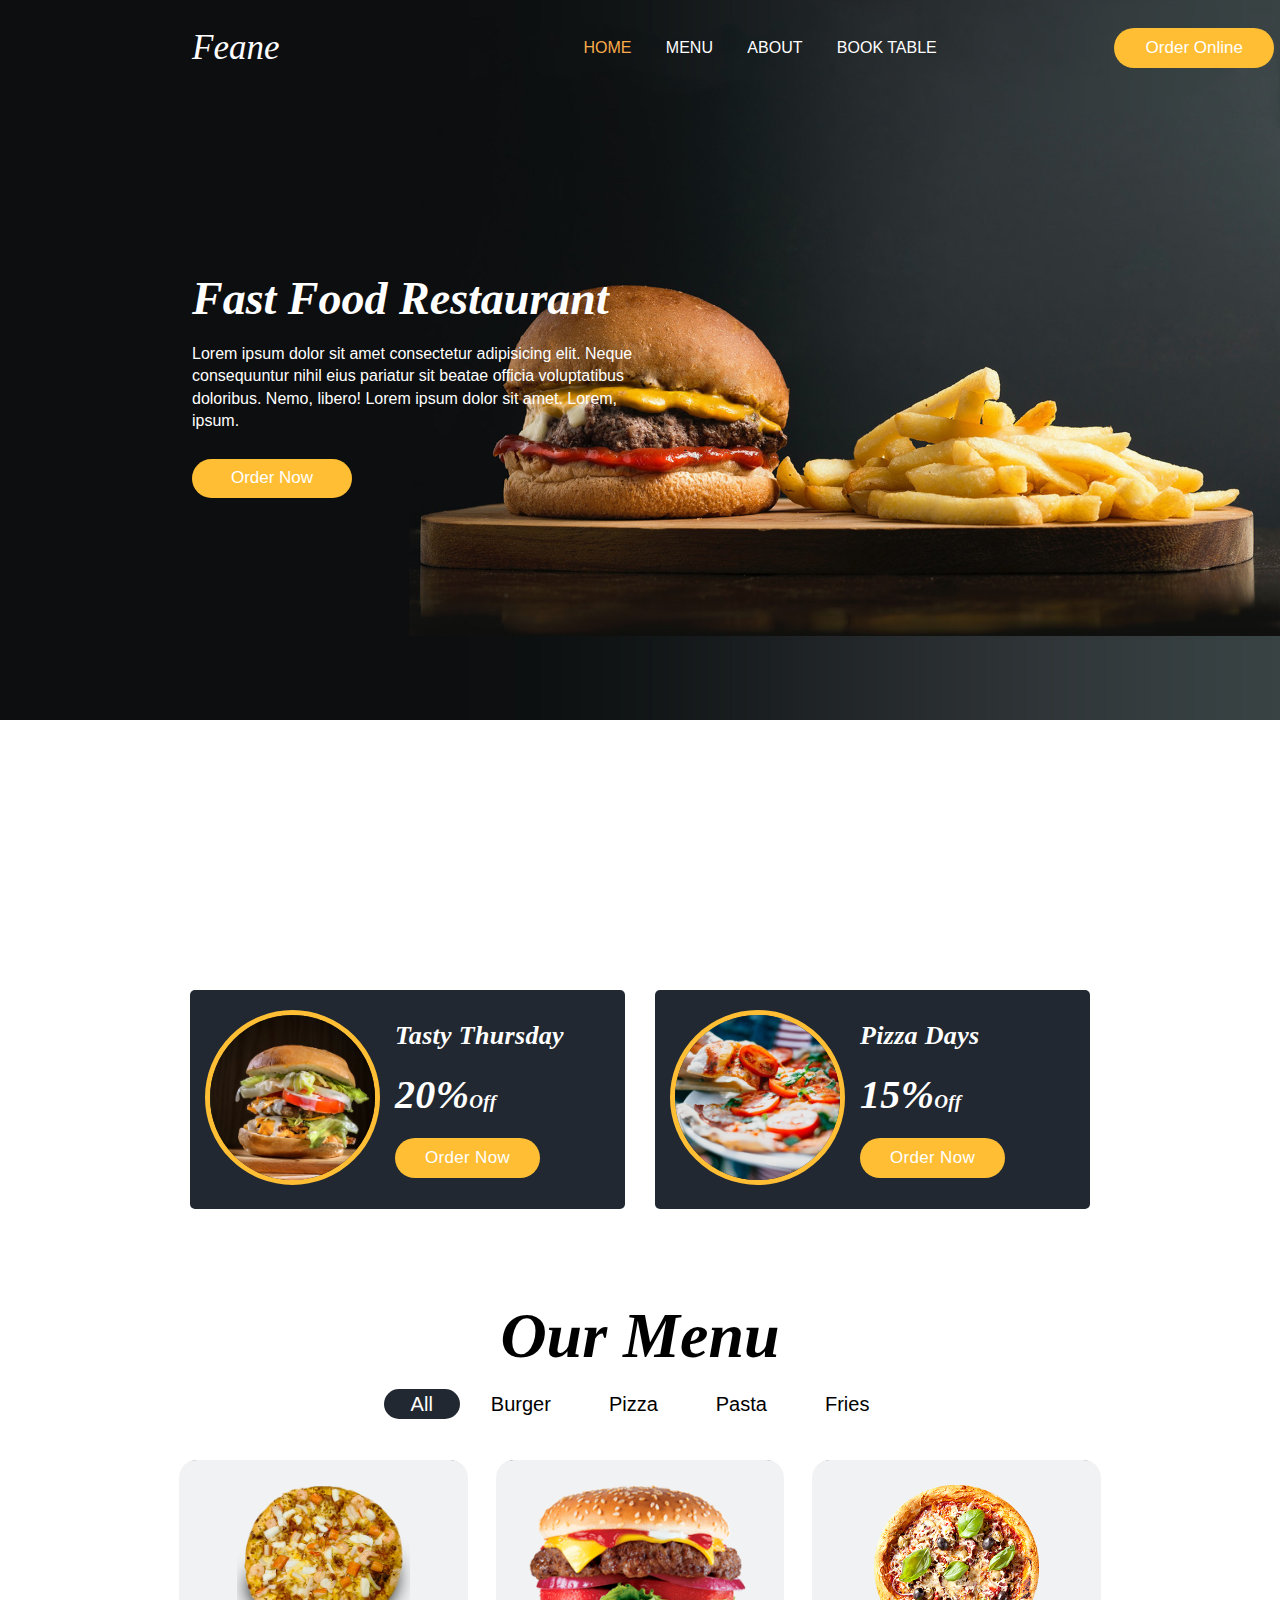
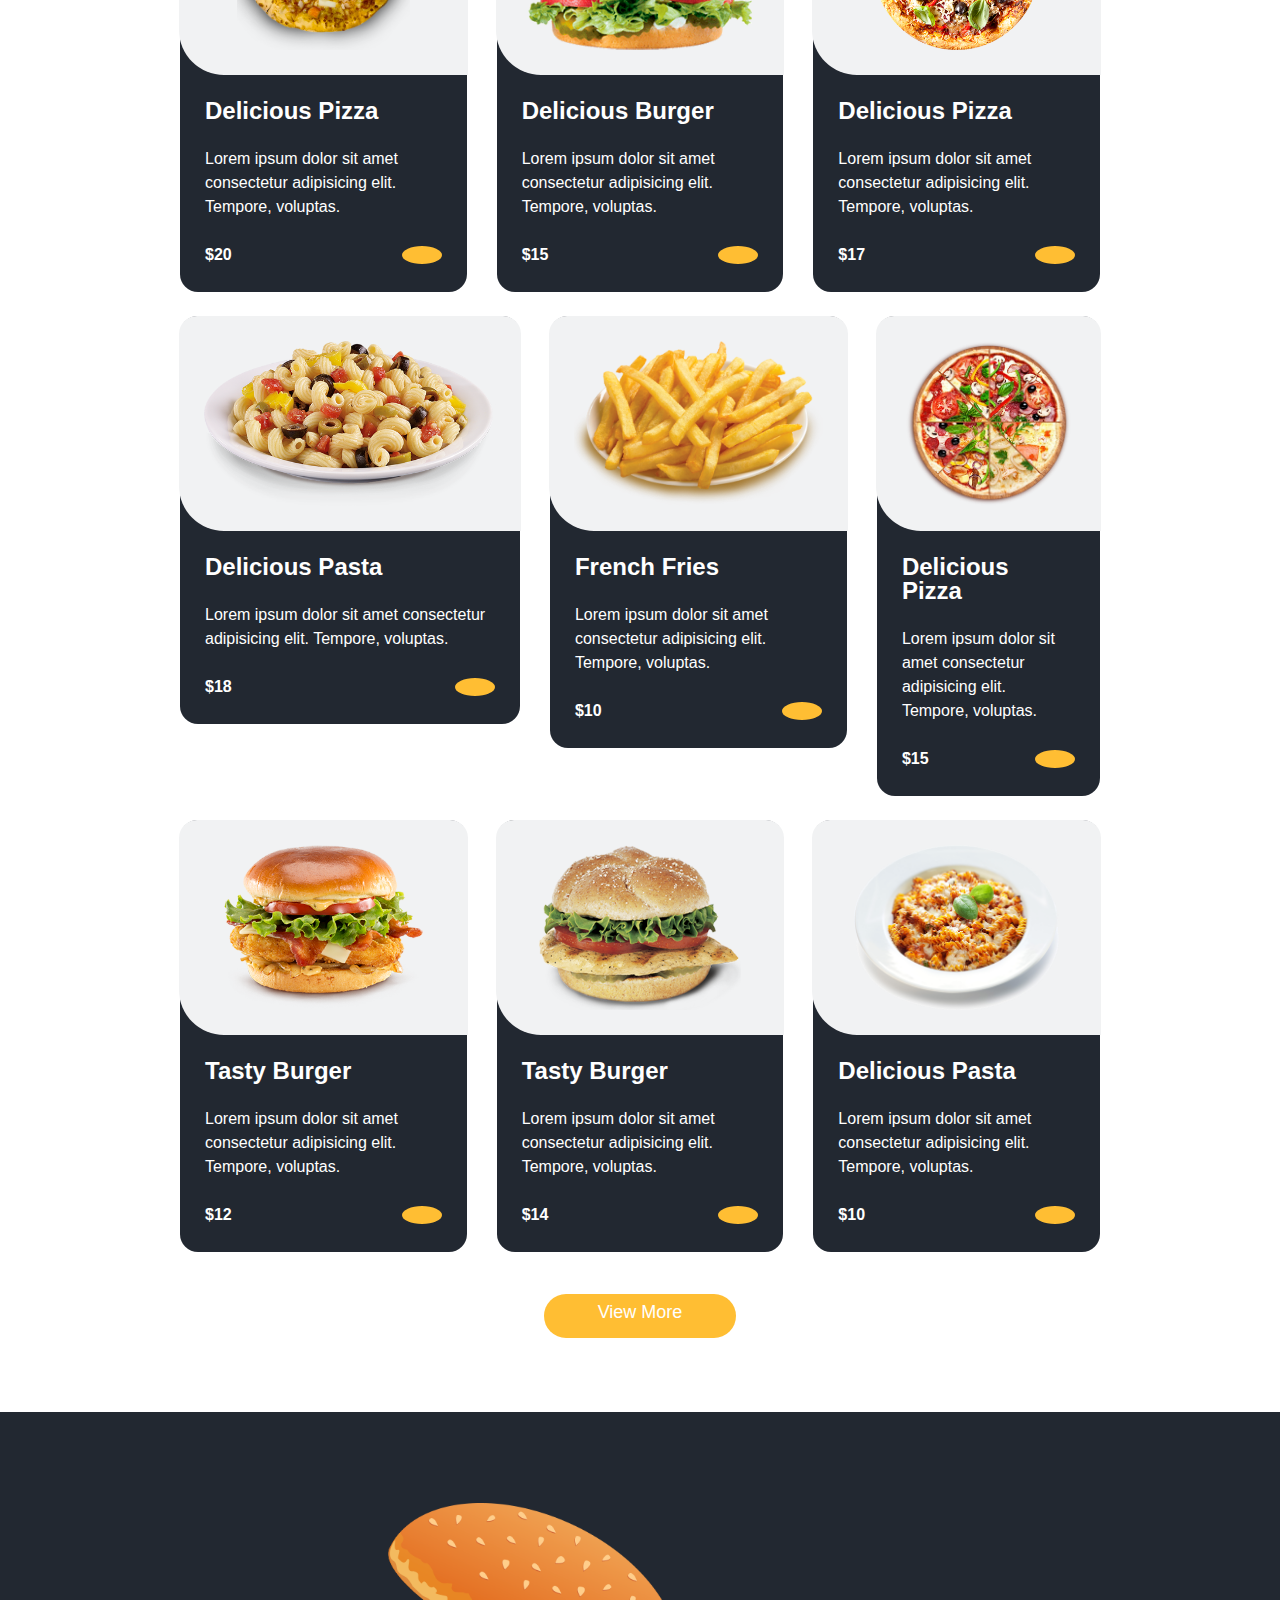
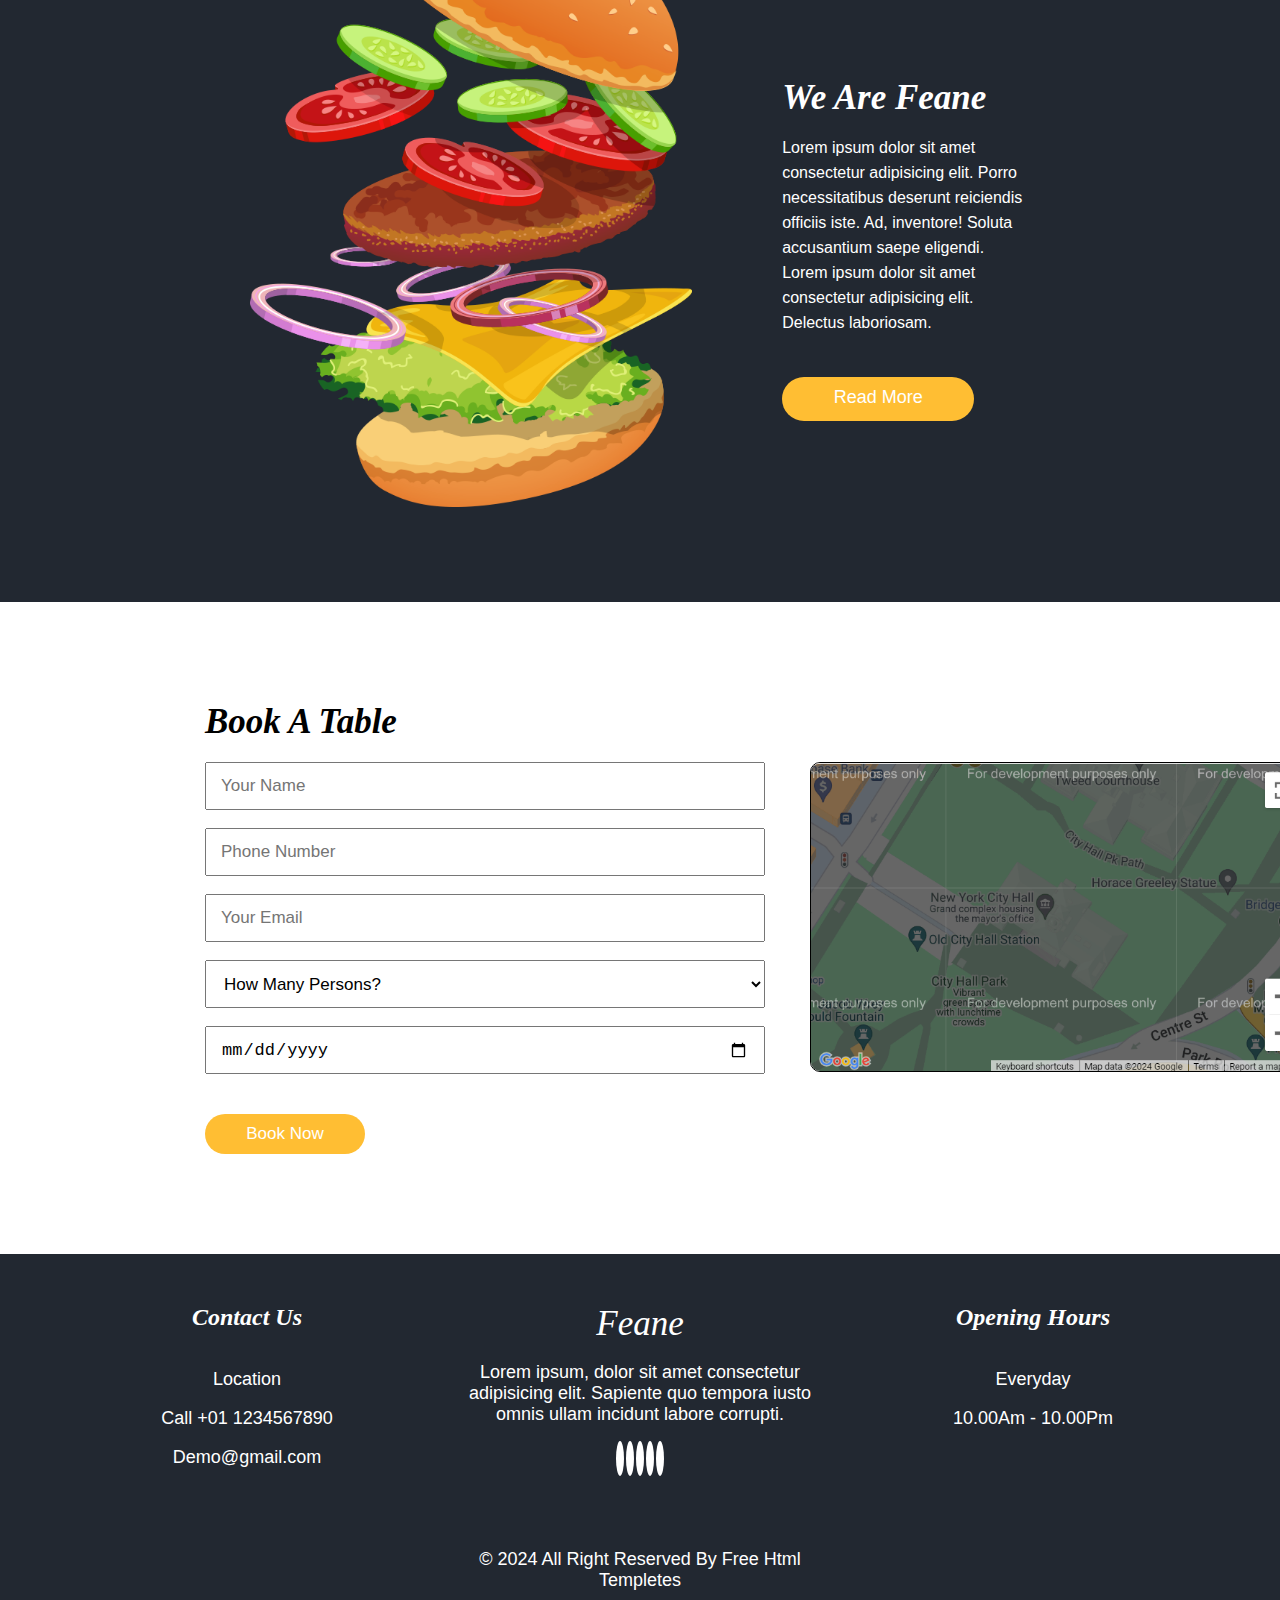
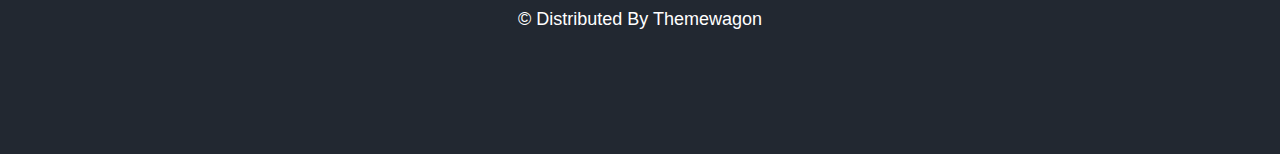
==== index.html @ 349c01c5 "template website" ====
<!DOCTYPE html>
<html lang="en">
<head>
    <meta charset="UTF-8">
    <meta name="viewport" content="width=device-width, initial-scale=1.0">
    <title>Feane</title>
    <link rel="stylesheet" href="F_Style.css">
    <link rel="stylesheet" href="https://cdnjs.cloudflare.com/ajax/libs/font-awesome/6.5.2/css/all.min.css" integrity="sha512-SnH5WK+bZxgPHs44uWIX+LLJAJ9/2PkPKZ5QiAj6Ta86w+fsb2TkcmfRyVX3pBnMFcV7oQPJkl9QevSCWr3W6A==" crossorigin="anonymous" referrerpolicy="no-referrer" />
</head>
<body>

<!-- home page -->

    <div class="container">
        <header>
            <div class="main">
                <nav>
                    <div class="left">
                        <a href="#home">Feane</a>
                    </div>

                    <div class="center">
                        <ul>
                            <li>
                                <a href="./F_index.html" style="color: rgb(250,171,74);">HOME</a>
                                <a href="./F_menu.html">MENU</a>
                                <a href="./F_about.html">ABOUT</a>
                                <a href="./F_booktable.html">BOOK TABLE</a>
                            </li>
                        </ul>
                    </div>

                    <div class="right">
                        <i class="fa-solid fa-user"></i>
                        <i class="fa-solid fa-cart-shopping"></i>
                        <i class="fa-solid fa-magnifying-glass"></i>
                        <button> Order Online </button>
                    </div>
                </nav>
            </div>
        </header>

<!-- over home-page -->
            
        <div class="pera">
            <h1>Fast Food Restaurant</h1><br>
            <p>Lorem ipsum dolor sit amet consectetur adipisicing elit. Neque consequuntur nihil eius pariatur sit beatae officia voluptatibus doloribus. Nemo, libero! Lorem ipsum dolor sit amet. Lorem, ipsum.</p><br>
            <button>Order Now</button>
        </div>

        <div class="dots">
            <i class="fa-solid fa-circle" style="font-size: 17px; color: rgb(255,187,0);"></i>
            <i class="fa-solid fa-circle"></i>
            <i class="fa-solid fa-circle"></i>
        </div>
    </div>

<!-- offer section -->

    <section class="offerSection">
        <div class="sectionOne">
            <div class="offer">
                <div class="row">
                    <!-- 1st offerbox -->
                    <div class="col">
                        <div class="first">
                            <div class="imgBox">
                                <img src="./F_Images/o1.jpg" alt="">
                            </div>
                            <div class="detailBox">
                                <h5>Tasty Thursday</h5>
                                <h6>
                                    <span>20%</span>Off
                                </h6>
                                <a href>Order Now <i class="fa-solid fa-cart-shopping"></i></a>
                            </div>
                        </div>
                    </div>

                    <!-- 2nd offerbox -->

                    <div class="col">
                        <div class="first">
                            <div class="imgBox">
                                <img src="./F_Images/o2.jpg" alt="">
                            </div>
                            <div class="detailBox">
                                <h5>Pizza Days</h5>
                                <h6>
                                    <span>15%</span>Off
                                </h6>
                                <a href>Order Now <i class="fa-solid fa-cart-shopping"></i></a>
                            </div>
                        </div>
                    </div>
                </div>
            </div>
        </div>
    </section>
    <!-- section:2 -->
    <section class="listsection">
        <div>
            <div class="list">
                <div class="menuhead">
                    <h1>Our Menu</h1>
                </div>
                <div class="listbar">
                    <ul>
                        <li>
                            <a href="#all" id="select">All</a>
                            <a href="#Burger">Burger</a>
                            <a href="#Pizza">Pizza</a>
                            <a href="#Pasta">Pasta</a>
                            <a href="#Fries">Fries</a>
                        </li>
                    </ul>
                </div>
                <div class="menu">
                    <!-- dish:1,2,3 -->
                    <div class="dises">
                        <!-- dish:1 -->
                        <div class="dish-list">
                            <div class="box">
                                <div>
                                    <div class="img">
                                        <img src="./F_Images/f1.png" alt="">
                                    </div>
                                    <div class="details">
                                        <h2>Delicious Pizza</h2><br>
                                        <p>
                                            Lorem ipsum dolor sit amet consectetur adipisicing elit. Tempore, voluptas.
                                        </p><br>
                                        <div class="option">
                                            <h4>$20</h4>
                                            <a href><i class="fa-solid fa-cart-shopping"></i></a>
                                        </div>
                                    </div>
                                </div>
                            </div>
                        </div>
                        <!-- dish:2 -->
                        <div class="dish-list">
                            <div class="box">
                                <div>
                                    <div class="img">
                                        <img src="./F_Images/f2.png" alt="">
                                    </div>
                                    <div class="details">
                                        <h2>Delicious Burger</h2><br>
                                        <p>
                                            Lorem ipsum dolor sit amet consectetur adipisicing elit. Tempore, voluptas.
                                        </p><br>
                                        <div class="option">
                                            <h4>$15</h4>
                                            <a href><i class="fa-solid fa-cart-shopping"></i></a>
                                        </div>
                                    </div>
                                </div>
                            </div>
                        </div>
                        <!-- dish:3 -->
                        <div class="dish-list">
                            <div class="box">
                                <div>
                                    <div class="img">
                                        <img src="./F_Images/f3.png" alt="">
                                    </div>
                                    <div class="details">
                                        <h2>Delicious Pizza</h2><br>
                                        <p>
                                            Lorem ipsum dolor sit amet consectetur adipisicing elit. Tempore, voluptas.
                                        </p><br>
                                        <div class="option">
                                            <h4>$17</h4>
                                            <a href><i class="fa-solid fa-cart-shopping"></i></a>
                                        </div>
                                    </div>
                                </div>
                            </div>
                        </div>
                    </div>
                    <!-- dish:4,5,6 -->
                    <div class="dises">
                        <!-- dish:4 -->
                        <div class="dish-list">
                            <div class="box">
                                <div>
                                    <div class="img">
                                        <img src="./F_Images/f4.png" alt="">
                                    </div>  
                                    <div class="details">
                                        <h2>Delicious Pasta</h2><br>
                                        <p>
                                            Lorem ipsum dolor sit amet consectetur adipisicing elit. Tempore, voluptas.
                                        </p><br>
                                        <div class="option">
                                            <h4>$18</h4>
                                            <a href><i class="fa-solid fa-cart-shopping"></i></a>
                                        </div>
                                    </div>
                                </div>
                            </div>
                        </div>
                        <!-- dish:5 -->
                        <div class="dish-list">
                            <div class="box">
                                <div>
                                    <div class="img">
                                        <img src="./F_Images/f5.png" alt="">
                                    </div>
                                    <div class="details">
                                        <h2>French Fries</h2><br>
                                        <p>
                                            Lorem ipsum dolor sit amet consectetur adipisicing elit. Tempore, voluptas.
                                        </p><br>
                                        <div class="option">
                                            <h4>$10</h4>
                                            <a href><i class="fa-solid fa-cart-shopping"></i></a>
                                        </div>
                                    </div>
                                </div>
                            </div>
                        </div>
                        <!-- dish:6 -->
                            <div class="dish-list">
                                <div class="box">
                                    <div>
                                        <div class="img">
                                            <img src="./F_Images/f6.png" alt="">
                                        </div>
                                        <div class="details">
                                            <h2>Delicious Pizza</h2><br>
                                            <p>
                                                Lorem ipsum dolor sit amet consectetur adipisicing elit. Tempore, voluptas.
                                            </p><br>
                                            <div class="option">
                                                <h4>$15</h4>
                                                <a href><i class="fa-solid fa-cart-shopping"></i></a>
                                            </div>
                                        </div>
                                    </div>
                                </div>
                            </div>  
                        </div>
                        <!-- dish:7,8,9 -->
                        <div class="dises">
                            <!-- dish:7 -->
                            <div class="dish-list">
                                <div class="box">
                                    <div>
                                        <div class="img">
                                            <img src="./F_Images/f7.png" alt="">
                                        </div>  
                                        <div class="details">
                                            <h2>Tasty Burger</h2><br>
                                            <p>
                                                Lorem ipsum dolor sit amet consectetur adipisicing elit. Tempore, voluptas.
                                            </p><br>
                                            <div class="option">
                                                <h4>$12</h4>
                                                <a href><i class="fa-solid fa-cart-shopping"></i></a>
                                            </div>
                                        </div>
                                    </div>
                                </div>
                            </div>
                        <!-- dish:8 -->
                            <div class="dish-list">
                                <div class="box">
                                    <div>
                                        <div class="img">
                                            <img src="./F_Images/f8.png" alt="">
                                        </div>
                                        <div class="details">
                                            <h2>Tasty Burger</h2><br>
                                            <p>
                                                Lorem ipsum dolor sit amet consectetur adipisicing elit. Tempore, voluptas.
                                            </p><br>
                                            <div class="option">
                                                <h4>$14</h4>
                                                <a href><i class="fa-solid fa-cart-shopping"></i></a>
                                            </div>
                                        </div>
                                    </div>
                                </div>
                            </div>
                        <!-- dish:9 -->
                            <div class="dish-list">
                                <div class="box">
                                    <div>
                                        <div class="img">
                                            <img src="./F_Images/f9.png" alt="">
                                        </div>
                                        <div class="details">
                                            <h2>Delicious Pasta</h2><br>
                                            <p>
                                                Lorem ipsum dolor sit amet consectetur adipisicing elit. Tempore, voluptas.
                                            </p><br>
                                            <div class="option">
                                                <h4>$10</h4>
                                                <a href><i class="fa-solid fa-cart-shopping"></i></a>
                                            </div>
                                        </div>
                                    </div>
                                </div>
                            </div>  
                        </div>
                    </div>
                </div>
            <div class="more">
                <a href>View More</a>
            </div>
        </div>
    </section>
    <!-- section:3 -->
    <section>
        <div class="about">
            <div class="aboutmain">
                <div class="aboutimg">
                    <img src="./F_Images/about-img.png" alt="about">
                </div>
                <div>
                    <div class="aboutdetail">
                        <h1>We Are Feane</h1><br>
                        <p>Lorem ipsum dolor sit amet consectetur adipisicing elit. Porro necessitatibus deserunt reiciendis officiis iste. Ad, inventore! Soluta accusantium saepe eligendi. Lorem ipsum dolor sit amet consectetur adipisicing elit. Delectus laboriosam.
                        </p>
                        <div class="more">
                            <a href>Read More</a>
                        </div>
                    </div>
                </div>
            </div>
        </div>
    </section>
    <!-- section:4 -->
    <section class="four">
        <div class="fandm">
            <div class="form">
                <div><h2>Book A Table</h2></div>
                <form>
                    <input type="text" placeholder="Your Name" class="inputs"><br><br>
                    <input type="number" placeholder="Phone Number" class="inputs"><br><br>
                    <input type="email" placeholder="Your Email" class="inputs"><br><br>
                    <select class="inputs">
                        <option value="no of person">How Many Persons?</option>
                        <option value="2">2</option>
                        <option value="3">3</option>
                        <option value="4">4</option>
                        <option value="5">5</option>
                    </select><br><br>
                    <input type="date" class="inputs">
                </form>
                <div class="right">
                    <button>Book Now</button>
                </div>
            </div>
            <div class="maps">
                <img src="./F_Images/map.png" alt="">
            </div>
        </div>
    </section>
    <footer>
        <div class="foot">
            <div class="subfoot">
                <div class="lhs">
                    <h2>Contact Us</h2><br>
                    <p class="fpera"><i class="fa-solid fa-location-dot"></i> Location</p><br>
                    <p class="fpera"><i class="fa-solid fa-phone"></i> Call +01 1234567890</p><br>
                    <p class="fpera"><i class="fa-solid fa-envelope"></i> Demo@gmail.com</p><br>
                </div>
                <div class="middle">
                    <a href="#home" id="A">Feane</a><br><br>
                    <p class="fpera">Lorem ipsum, dolor sit amet consectetur adipisicing elit. Sapiente quo tempora iusto omnis ullam incidunt labore corrupti.</p><br>
                    <div class="brands">
                        <a href><i class="fa-brands fa-facebook"></i></a>
                        <a href><i class="fa-brands fa-twitter"></i></a>
                        <a href><i class="fa-brands fa-linkedin"></i></a>
                        <a href><i class="fa-brands fa-instagram"></i></a>
                        <a href><i class="fa-brands fa-pinterest"></i></a>
                    </div><br><br><br><br>
                    <p class="fpera">&#169; 2024 All Right Reserved By Free Html Templetes</p><br>
                    <p class="fpera">&#169; Distributed By Themewagon</p>
                </div>
                <div class="rhs">
                    <h2>Opening Hours </h2><br>
                    <p class="fpera">Everyday</p><br>
                    <p class="fpera">10.00Am - 10.00Pm</p>
                </div>
            </div>
        </div>
    </footer>
</body>
</html>
---- F_Style.css ----
*{
    margin: 0;
    padding: 0;
    box-sizing: border-box;
}

.main{
    width: 100%;
    height: 100%;
}

.container{
    width: 100%;
    height: 100vh;
    background-image: url(./F_Images/feane_bg.jpg);
    background-size: cover;
    background-size: 100%;
    background-repeat: no-repeat;
}

nav{
    height: 5rem;
    width: 100%;
    padding-top: 1rem;
    color: white;
    display: flex;
    align-items: center;
}

.left{
    margin-right: 17rem;
    margin-left: 12rem;
}

.left a{
    color: white;
    font-size: 35px;
    font-style: italic;
    text-decoration: none;
}

.center ul a{
    color: white;
    padding-right: 1.9rem;
    text-decoration: none;
    font-family: Verdana, Geneva, Tahoma, sans-serif;
}

.center ul{
    list-style-type: none;
}

.center{
    margin-right: 3rem;
    padding: 2rem;
}

.right i{
    padding: 0.7rem;
}

.right button{
    width: 10rem;
    height: 2.47rem;
    border-radius: 7rem;
    font-size: 17px;
    color: white;
    background-color: #ffbe33;
    outline: none;
    border: none;
    text-decoration: none;
}

.pera{
    width: 36vw;
    margin-top: 12rem;
    margin-left: 12rem;
    color: white;
}

.pera p{
    line-height: 1.4;
    font-family: sans-serif;
}

.pera h1{
    font-size: 46px;
    font-style: italic;
}

.pera button{
    width: 10rem;
    height: 2.47rem;
    border-radius: 7rem;
    font-size: 17px;
    margin-top: 0.5rem;
    color: white;
    background-color: #ffbe33;
    outline: none;
    border: none;
    text-decoration: none;
}

.dots{
    width: 5rem;
    height: 2.50rem;
    margin-left: 12rem;
    margin-top: 9.20rem;
    padding: 0.7rem;
    font-size: 11px;
    letter-spacing: 0.1rem;
    color: white;
}

.offerSection{
    padding-top: 45px;
    padding-bottom: 90px;
}

.offer{
    width: 100%;
    padding-left: 15px;
    padding-right: 15px;
    margin-left: auto;
    margin-right: auto;
}

.row{
    display: flex;
    flex-wrap: wrap;
    margin-left: 160px;
    margin-right: 160px;
}

.col{
    position: relative;
    width: 50%;
    padding: 0 15px;
}

.first{
    display: flex;
    align-items: center;
    margin-top: 45px;
    border-radius: 5px;
    padding: 20px 15px;
    background-color: #222831;
    color: #ffffff;
}

.imgBox img{
    width: 175px;
    height: 175px;
    margin-right: 15px;
    border-radius: 100%;
    position: relative;
    border: 5px solid #ffbe33;
}

.detailBox{
    font-size: 19px;
    font-style: italic;
    letter-spacing: 0.02rem;
}

.detailBox h5{
    font-size: 26px;
}

.detailBox h6{
    font-size: 19px;
    margin-top: 20px;
    margin-bottom: 20px;
}

.detailBox span{
    font-size: 40px;
    margin: 10px 0;
}

.detailBox a{
    display: inline-block;
    padding: 10px 30px;
    background-color: #ffbe33;
    color: #ffffff;
    font-size: 17px;
    border-radius: 45px;
    border: none;
    text-decoration: none;
    font-family: Verdana, Geneva, Tahoma, sans-serif;
    font-style: normal;
}

.list{
    margin: 0 150px;
    padding: 0 15px;
    text-align: center;
}

.menuhead{
    font-size: xx-large;
    font-style: italic;
}

.listbar{
    margin: 10px 0;
    padding: 10px 0;
}

.listbar ul li{
    list-style-type: none;
}

.listbar ul li a{
    padding: 4px 27px;
    font-size: 20px;
    color: black;
    text-decoration: none;
    font-family: Verdana, Geneva, Tahoma, sans-serif;
    border-radius: 35px;
}

#select{
    color: #ffffff;
    background-color: #222831;
}

.dises{
    display: flex;
}

.dish-list{
    padding: 0 15px;
}

.box{
    margin-top: 25px;
    background-color: #222831;
    color: #ffffff;
    border-radius: 18px;
}

.img{
    display: flex;
    justify-content:center;
    border-bottom-left-radius: 45px;
    border-top-left-radius: 18px;
    border-top-right-radius: 18px;
    background: rgb(241,242,243);
    margin: -1px;
    padding: 25px;
    height: 215px;
}

.details{
    padding: 25px;
    text-align: left;
    line-height: 1.5rem;
    text-decoration: none;
    font-family: Verdana, Geneva, Tahoma, sans-serif;
}

.option{
    display: flex;
    color: #ffffff;
    align-items: center;
    justify-content: space-between;
}

.details .option a{
    padding: 9px;
    background-color: #ffbe33;
    color: #ffffff;
    border-radius: 50%;
    width: 2.5rem;
}

.more{
    height: 4rem;
    margin-top: 2rem;
    margin-bottom: 4rem;
    display: flex;
    justify-content: center;
    align-items: center;
    
}

.more a{
    width: 12rem;
    height: 2.7rem;
    padding-top: 0.5rem;
    font-size: 18px;
    border-radius: 2rem;
    text-align: center;
    text-decoration: none;   
    color: white;
    background-color: #ffbe33;
    font-family: 'Segoe UI', Tahoma, Geneva, Verdana, sans-serif;
}

footer{
    height: 500px;
    background-color: rgb(34,40,49);
}

.subfoot{
    padding: 50px 0;
    margin: 0 100px;
    color: white;
    display: flex;
    justify-content: center;
}

.lhs{
    width: 300px;
    text-align: center;
}

.lhs h2{
    font-style: italic;
    padding-bottom: 20px;
}

.middle{
    width: 500px;
    padding-top: 10px;
    color: #ffffff;
    text-align: center;
    padding: 0 50px;
}

#A{
    color: #ffffff;
    font-size: 35px;
    font-style: italic;
    text-decoration: none;
}

.rhs{
    width: 300px;
    text-align: center;
}

.rhs h2{
    font-style: italic;
    padding-bottom: 20px;
}

.fpera{
    font-size: 18px;
    font-family: 'Gill Sans', 'Gill Sans MT', Calibri, 'Trebuchet MS', sans-serif;
}

.brands a{
    color: #000;
    background-color: #fff;
    font-size: 30px;
    padding-top: 2px;
    padding-left: 4px;
    padding-right: 4px;
    margin: 0 1px;
    border-radius: 50%;
}

.about{
    /* border: 2px solid red; */
    background-color: #222831;
    padding: 1px 0;
}

.aboutmain{
    /* border: 2px dashed blue; */
    display: flex;
    margin: 5rem 15rem 5rem 15rem;
}

.aboutimg img{
    height: 39rem;
    padding: 10px;
    background: transparent;
}

.aboutdetail{
    /* border: 1px solid greenyellow; */
    color: #ffffff;
    font-family: Verdana, Geneva, Tahoma, sans-serif;
    align-items: center;
    padding-left: 5rem;
    padding-right: 1rem;
    margin-top: 12rem;
    line-height: 25px; 
}

.aboutdetail h1{
    font-style: italic;
    text-decoration: none;
    font-family: initial;
    font-size: 35px;
}

.aboutdetail .more{
    justify-content: left;
}

.four{
    padding: 90px 0;
}

.fandm{
    margin: 0 180px;
    padding: 10px 10px;
    display: flex;
}

.form{
    margin-left: 15px;
}

.form form{
    margin-bottom: 40px;
    position: relative;
}

.form h2{
    font-size: 35px;
    font-style: italic;
    margin-bottom: 20px;
}

.inputs{
    width: 35rem;
    height: 3rem;
    font-size: 17px;
    padding: 12px 14px;
}

.maps{
    position: relative;
    margin-left: 45px;
}

.maps img{
    border: 1px solid black;
    border-radius: 10px;
    height: 310px;
    width: 500px;
    margin-top: 60px;
}

button:hover{
    background-color: #ffbe33;
    cursor: pointer;
}

.left a:hover{
    color: #faab00;
}

.right i:hover{
    color: #ffbe33;
}

#A:hover{
    color: #faab00;
}

li a:hover{
    color: #faab00;
    background-color: transparent;
}

.listbar a:hover{
    color: #fff;
    background-color: #222831;
}

button:hover{
    background-color: #faab00;
}

.detailBox a:hover{
    background-color: #faab00;
}

.more a:hover{
    background-color: #faab00;
}
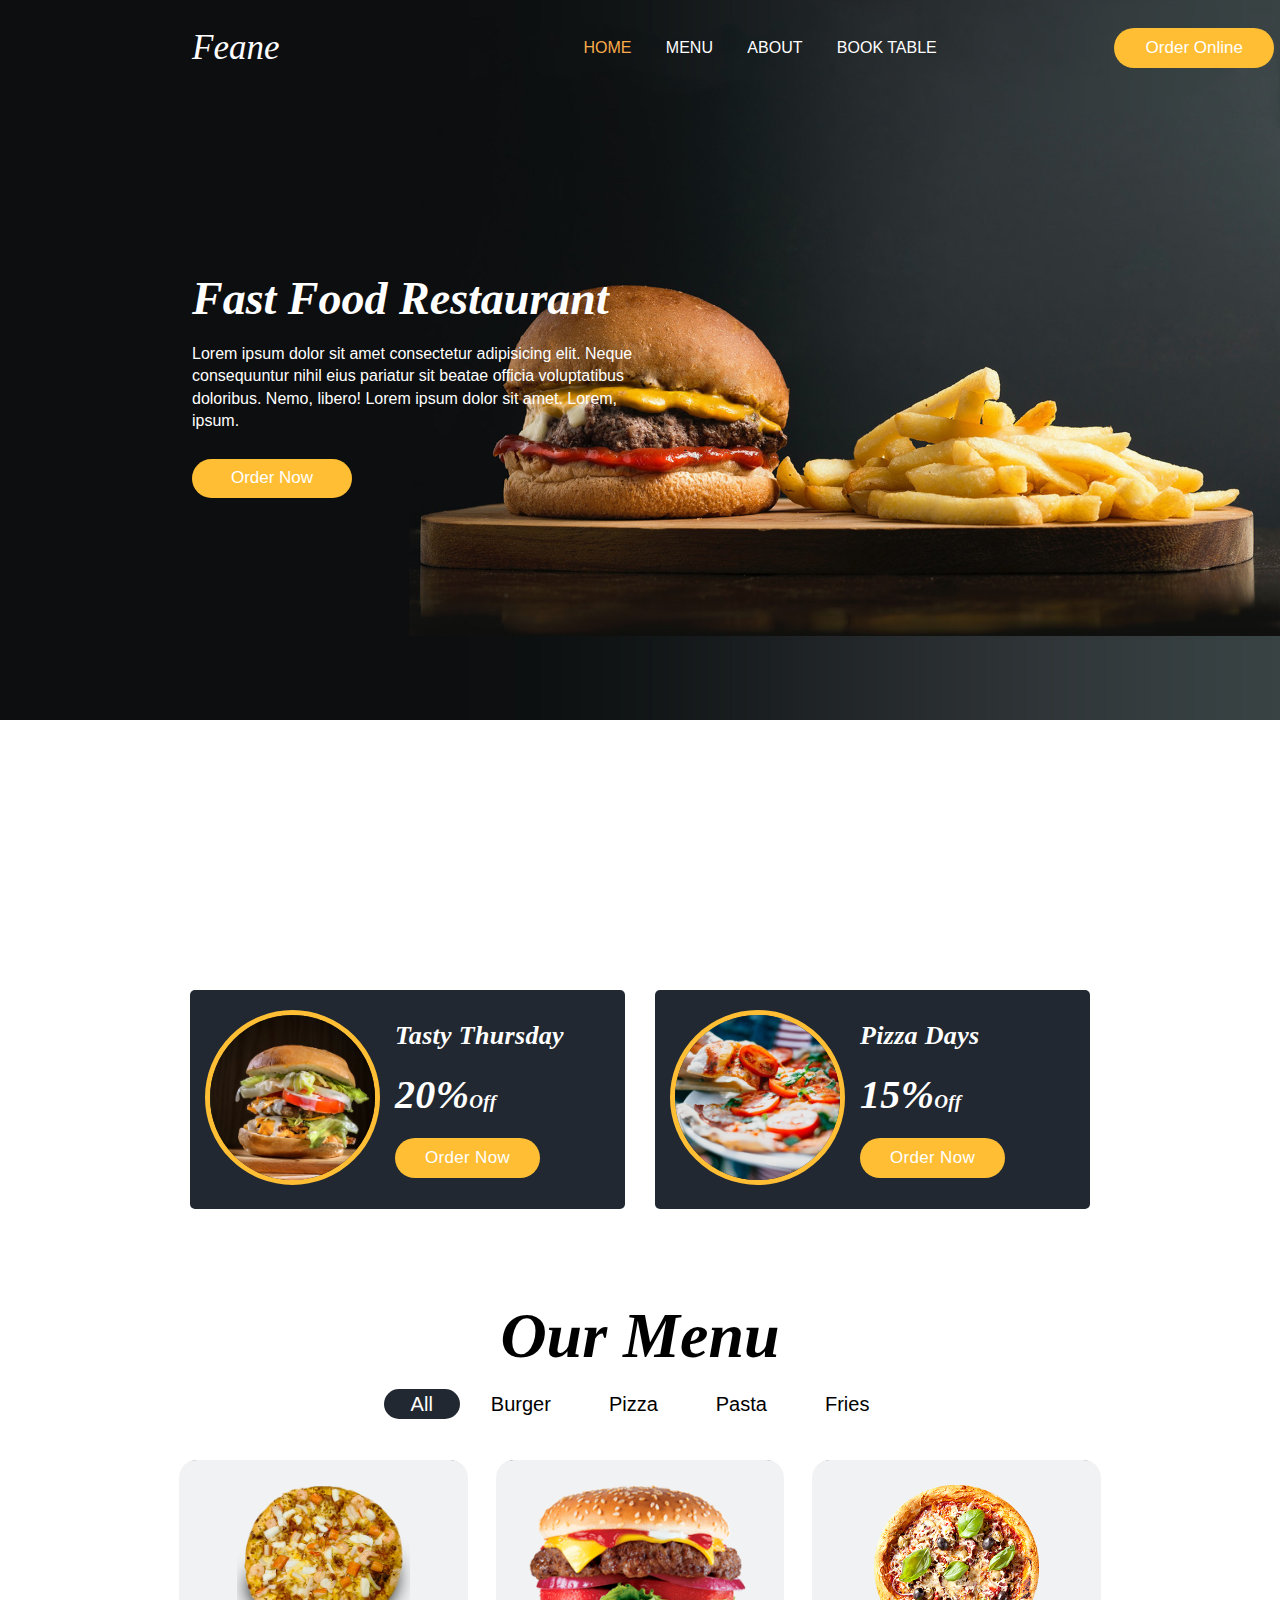
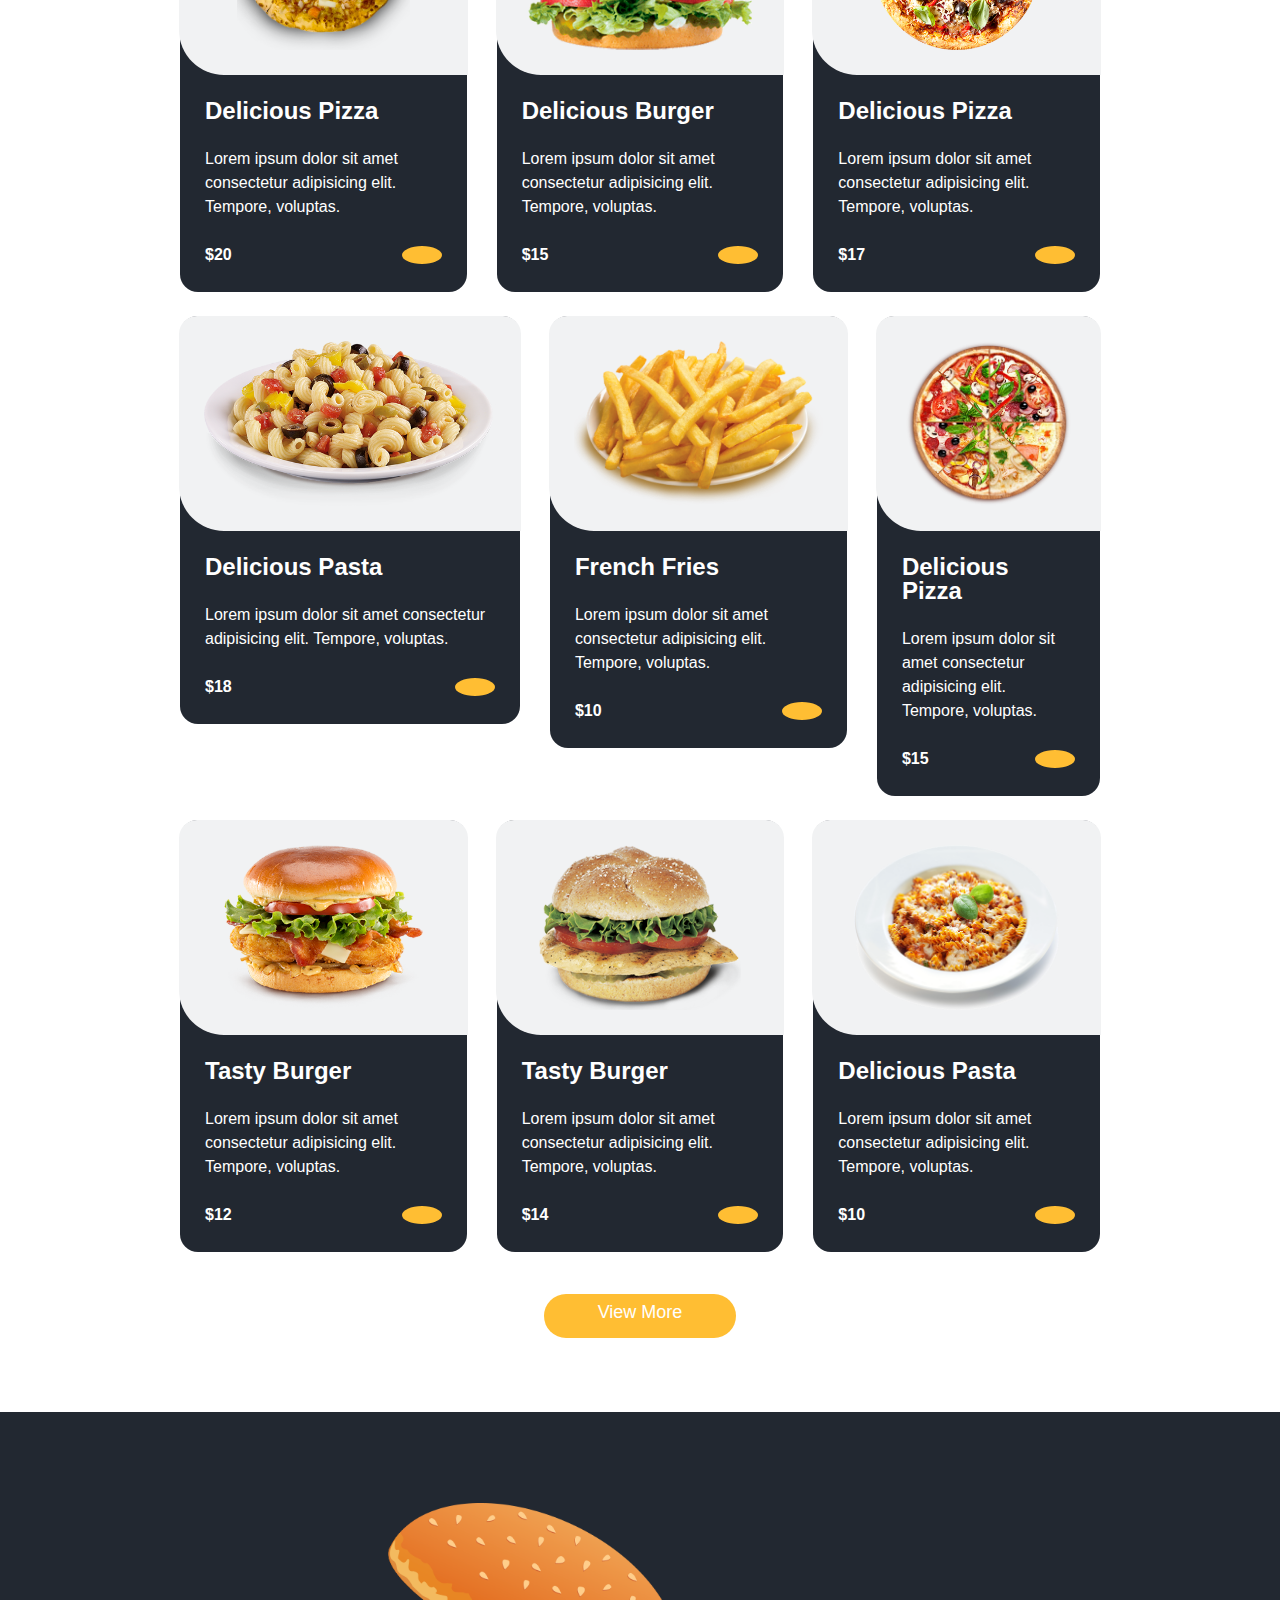
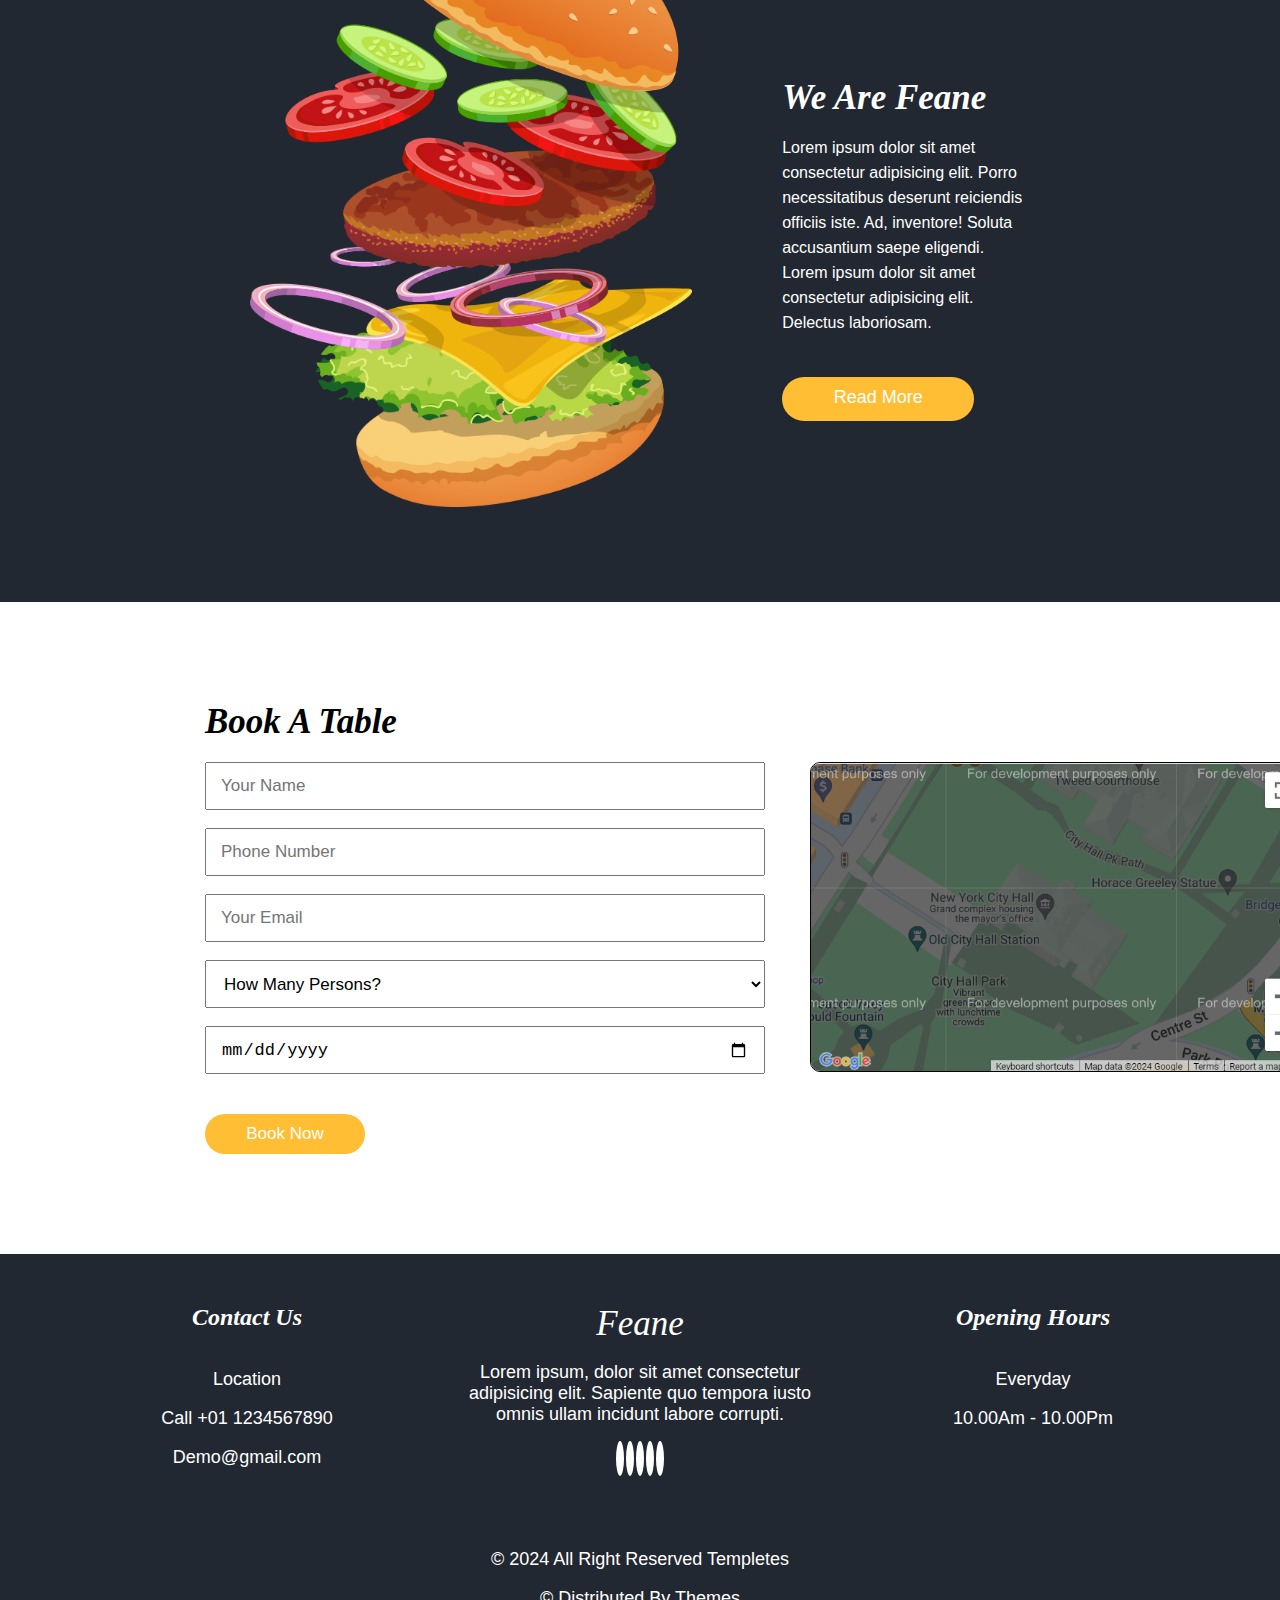
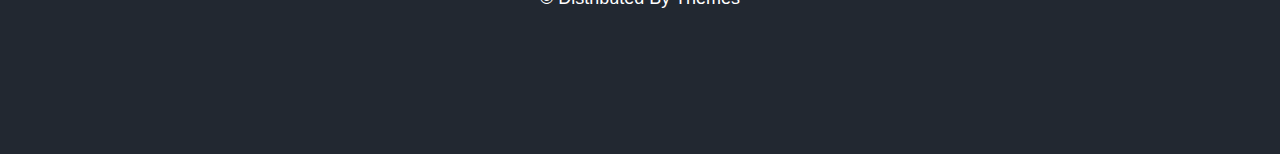
==== commit 400a4177: "template website" ====
--- a/index.html
+++ b/index.html
@@ -378,8 +378,8 @@
                         <a href><i class="fa-brands fa-instagram"></i></a>
                         <a href><i class="fa-brands fa-pinterest"></i></a>
                     </div><br><br><br><br>
-                    <p class="fpera">&#169; 2024 All Right Reserved By Free Html Templetes</p><br>
-                    <p class="fpera">&#169; Distributed By Themewagon</p>
+                    <p class="fpera">&#169; 2024 All Right Reserved Templetes</p><br>
+                    <p class="fpera">&#169; Distributed By Themes</p>
                 </div>
                 <div class="rhs">
                     <h2>Opening Hours </h2><br>
